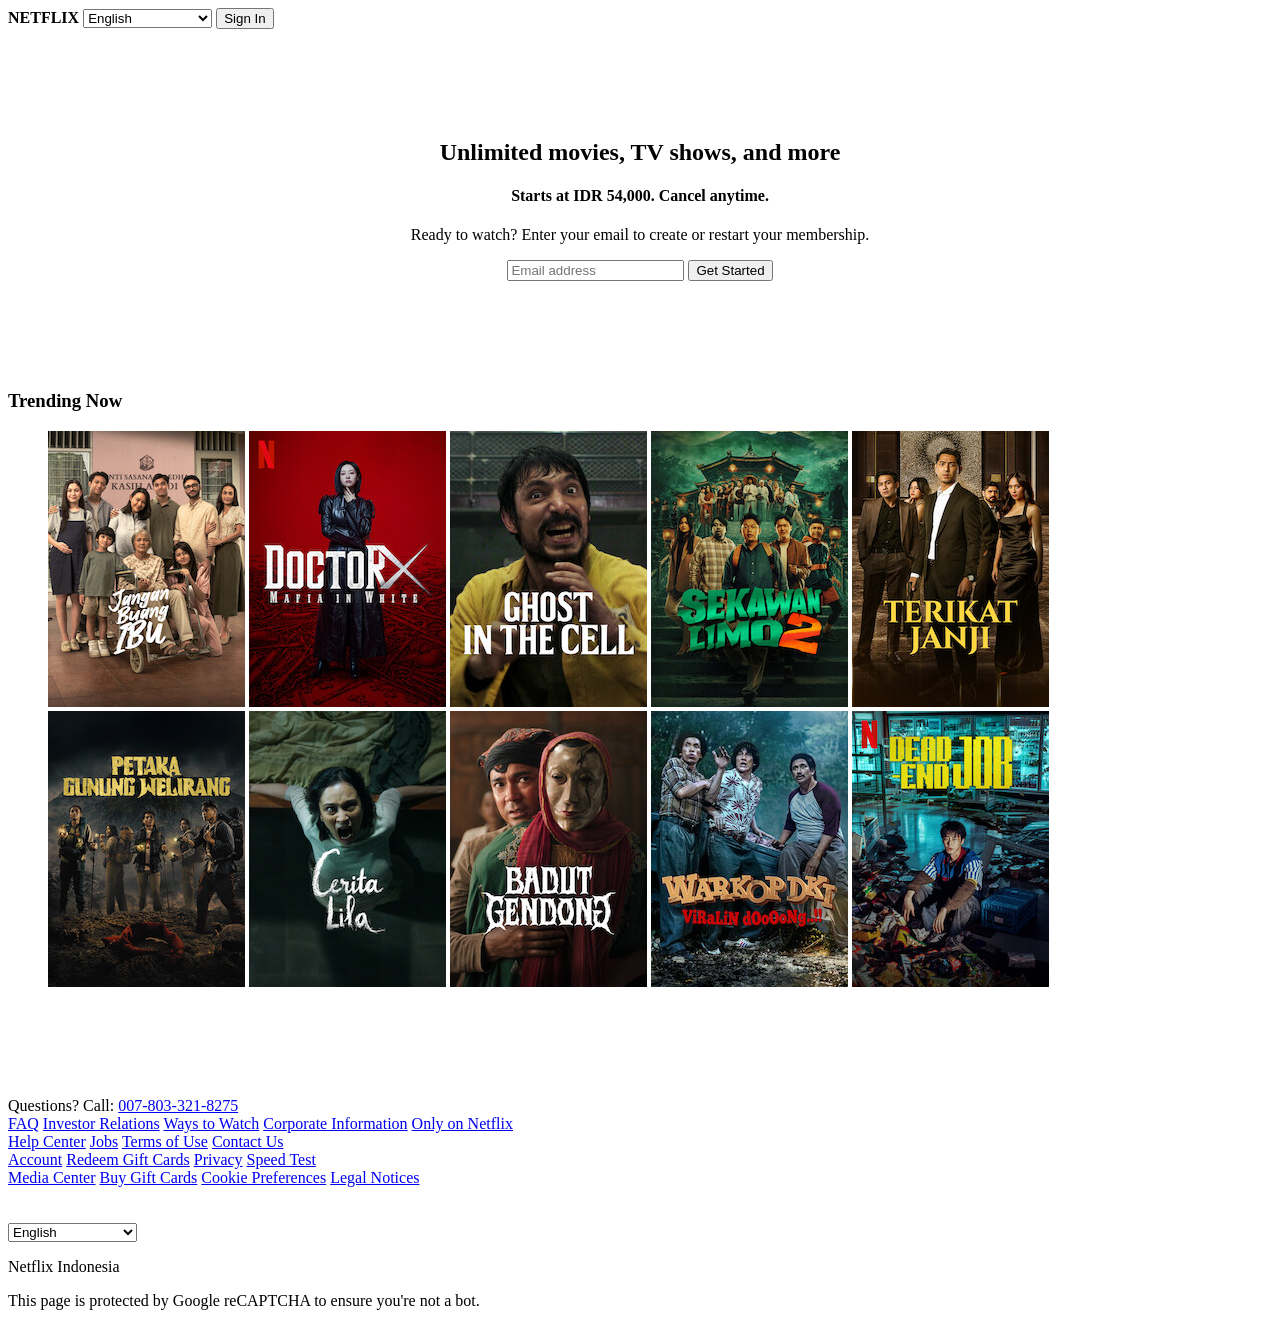
==== netflix-dupe.html @ 2a8b1a09 "practice netflix duplicate" ====
<!DOCTYPE html>
<html lang="en">

<head>
    <meta charset="UTF-8">
    <meta name="viewport" content="width=device-width, initial-scale=1.0">
    <title>Document</title>
</head>

<body>
    <header>
        <b>NETFLIX</b>
        <select>
            <option>English</option>
            <option>Bahasa Indonesia</option>
        </select>
        <button>Sign In</button>
    </header>

    <br><br><br><br><br>
    
    <section>
        <center>
            <h1>Unlimited movies, TV shows, and more</h1>
            <h4>Starts at IDR 54,000. Cancel anytime.</h4>
            <p>Ready to watch? Enter your email to create or restart your membership.</p>
            <input type="email" placeholder="Email address">
            <button>Get Started</button>
        </center>
    </section>
    
    <br><br><br><br><br>
    
    <section>
        <h3>Trending Now</h3>
        <figure>
            <a href="#"><img src="1.jpg" alt="poster"></a>
            <a href="#"><img src="2.jpg" alt="poster"></a>
            <a href="#"><img src="3.jpg" alt="poster"></a>
            <a href="#"><img src="4.jpg" alt="poster"></a>
            <a href="#"><img src="5.jpg" alt="poster"></a>
            <a href="#"><img src="6.jpg" alt="poster"></a>
            <a href="#"><img src="7.jpg" alt="poster"></a>
            <a href="#"><img src="8.jpg" alt="poster"></a>
            <a href="#"><img src="9.jpg" alt="poster"></a>
            <a href="#"><img src="10.jpg" alt="poster"></a>
        </figure>
    </section>

    <br><br><br><br><br>

    <footer>
        <span>Questions? Call: </span><a href="#">007-803-321-8275</a>
        <div>
            <nav>
                <a href="#">FAQ</a>
                <a href="#">Investor Relations</a>
                <a href="#">Ways to Watch</a>
                <a href="#">Corporate Information</a>
                <a href="#">Only on Netflix</a>
            </nav>
            <nav>
                <a href="#">Help Center</a>
                <a href="#">Jobs</a>
                <a href="#">Terms of Use</a>
                <a href="#">Contact Us</a>
            </nav>
            <nav>
                <a href="#">Account</a>
                <a href="#">Redeem Gift Cards</a>
                <a href="#">Privacy</a>
                <a href="#">Speed Test</a>
            </nav>
            <nav>
                <a href="#">Media Center</a>
                <a href="#">Buy Gift Cards</a>
                <a href="#">Cookie Preferences</a>
                <a href="#">Legal Notices</a>
            </nav>
        </div>
        <br><br>
        <select>
            <option>English</option>
            <option>Bahasa Indonesia</option>
        </select>
        <p>Netflix Indonesia</p>
        <p>This page is protected by Google reCAPTCHA to ensure you're not a bot.</p>
    </footer>
</body>

</html>
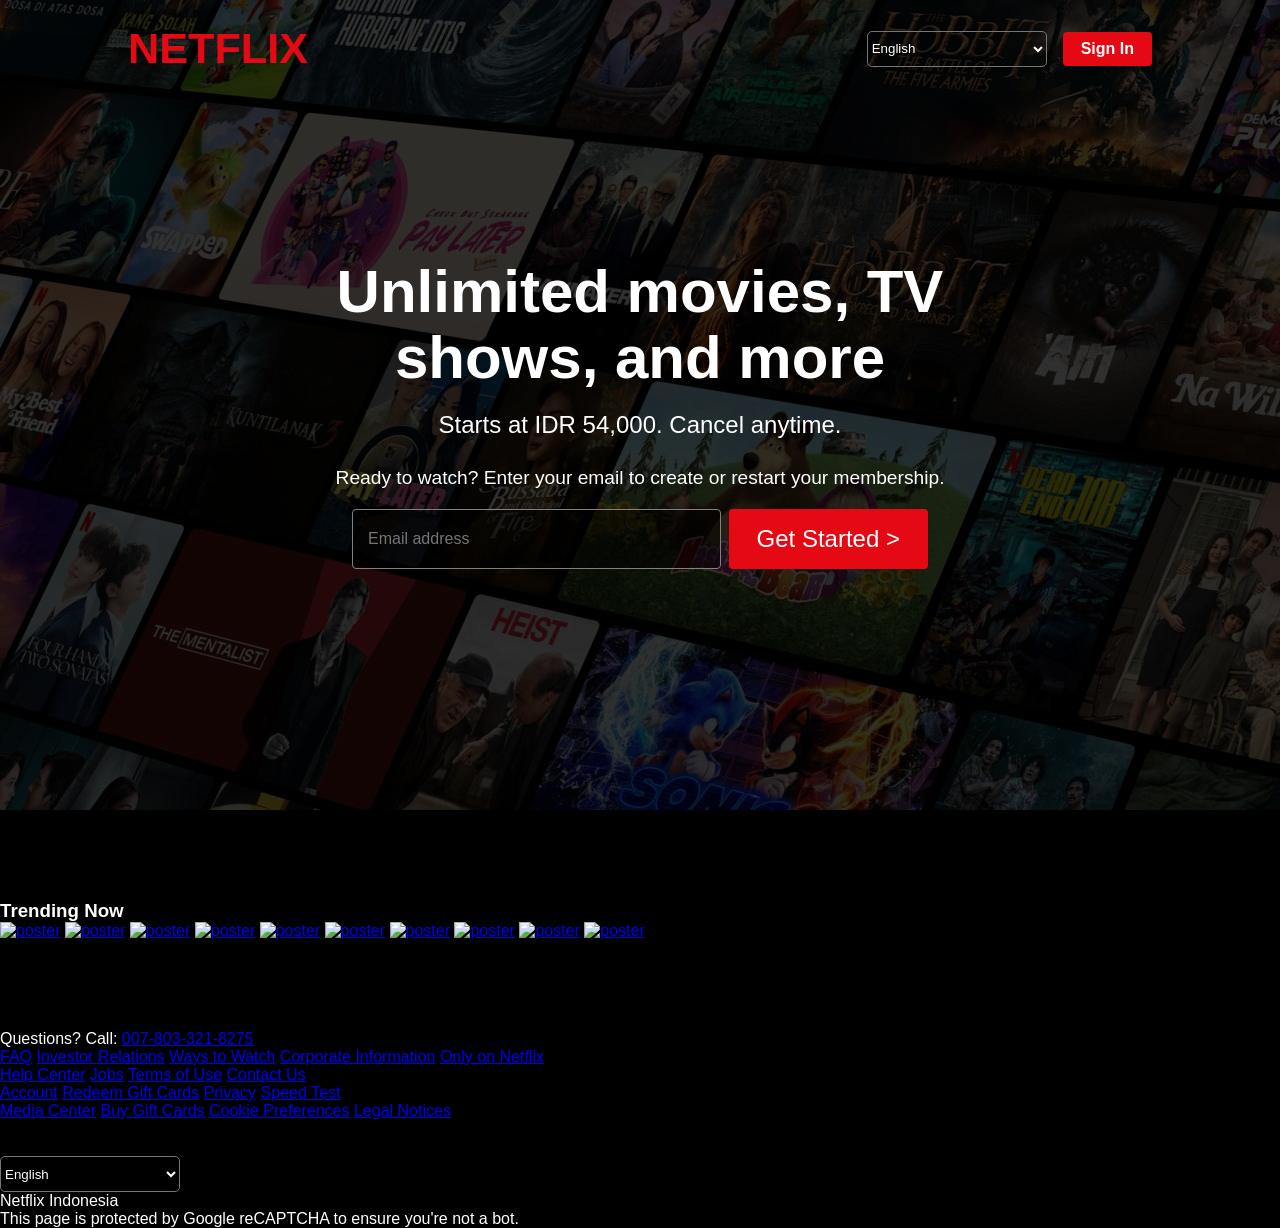
==== commit 7eb09e34: "netflix with html and css" ====
--- a/netflix-dupe.html
+++ b/netflix-dupe.html
@@ -5,29 +5,34 @@
     <meta charset="UTF-8">
     <meta name="viewport" content="width=device-width, initial-scale=1.0">
     <title>Document</title>
+    <link rel="stylesheet" href="style.css">
 </head>
 
 <body>
-    <header>
-        <b>NETFLIX</b>
-        <select>
-            <option>English</option>
-            <option>Bahasa Indonesia</option>
-        </select>
-        <button>Sign In</button>
+    <header class="hero">
+        <div class="mask">
+            <div class="navbar">
+                <a href="#" class="logo">NETFLIX</a>
+                <div class="nav-actions">
+                    <select>
+                        <option>English</option>
+                        <option>Bahasa Indonesia</option>
+                    </select>
+                    <button class="btn btn-signin">Sign In</button>
+                </div>
+            </div>
+            <main class="hero-content">
+                <h1>Unlimited movies, TV<br> shows, and more</h1>
+                <h4 class="tagline">Starts at IDR 54,000. Cancel anytime.</h4>
+                <p class="cta-text">Ready to watch? Enter your email to create or restart your membership.</p>
+    
+                <div class="signup">
+                    <input type="email" placeholder="Email address">
+                    <button class="btn btn-getstarted">Get Started ></button>
+                </div>
+            </main>
+        </div>
     </header>
-
-    <br><br><br><br><br>
-    
-    <section>
-        <center>
-            <h1>Unlimited movies, TV shows, and more</h1>
-            <h4>Starts at IDR 54,000. Cancel anytime.</h4>
-            <p>Ready to watch? Enter your email to create or restart your membership.</p>
-            <input type="email" placeholder="Email address">
-            <button>Get Started</button>
-        </center>
-    </section>
     
     <br><br><br><br><br>
     
--- a/style.css
+++ b/style.css
@@ -0,0 +1,128 @@
+* {
+    margin: 0;
+    padding: 0;
+    box-sizing: border-box;
+}
+
+body {
+  font-family: "Helvetica Neue", Helvetica, Arial, sans-serif;
+  background-color: #000;
+  color: #fff;
+}
+
+.hero {
+  background-image: url(./background-img.jpg);
+  height: 90vh;
+}
+
+.mask {
+    background-color: rgba(0, 0, 0, 0.75);
+    height: inherit;
+}
+
+.navbar {
+  display: flex;
+  align-items: center;
+  justify-content: space-between;
+  padding: 24px 10vw;
+}
+
+.logo {
+  color: #e50914;
+  font-size: 2.7rem;
+  font-weight: 900;
+  text-decoration: none;
+  text-transform: uppercase;
+}
+
+.nav-actions {
+  display: flex;
+  align-items: center;
+  gap: 16px;
+}
+
+select {
+  height: 4vh;
+  width: 180px;
+  background-color: transparent;
+  border-radius: 5px;
+  color: white;
+}
+
+.btn {
+  cursor: pointer;
+  font-family: inherit;
+  border: none;
+  border-radius: 4px;
+}
+
+.btn-signin {
+  background: #e50914;
+  color: #fff;
+  padding: 8px 18px;
+  font-size: 1rem;
+  font-weight: 600;
+}
+
+.btn-signin:hover {
+  background: #f6121d;
+}
+
+.hero-content {
+  margin-top: 18vh;
+  display: flex;
+  flex-direction: column;
+  align-items: center;
+  justify-content: center;
+  text-align: center;
+  padding: 0 20px 80px;
+}
+
+.hero-content h1 {
+  font-size: 3.75rem;
+  font-weight: 900;
+  line-height: 1.1;
+}
+
+.tagline {
+  margin-top: 20px;
+  font-size: 1.5rem;
+  font-weight: 500;
+}
+
+.cta-text {
+  margin-top: 28px;
+  font-size: 1.2rem;
+  font-weight: 400;
+}
+
+.signup {
+  margin-top: 20px;
+  display: flex;
+  gap: 8px;
+  width: 45vw;
+}
+
+input {
+  background-color: rgba(0, 0, 0, 0.5);
+  border: 1px solid gray;
+  border-radius: 4px;
+  width: 70%;
+  color: white;
+  font-size: 1rem;
+  padding: 0 15px;
+}
+
+.btn-getstarted {
+  background: #e50914;
+  color: #fff;
+  font-size: 1.5rem;
+  font-weight: 500;
+  padding: 0 28px;
+  height: 60px;
+  white-space: nowrap;
+}
+
+.btn-getstarted:hover {
+  background: #f6121d;
+}
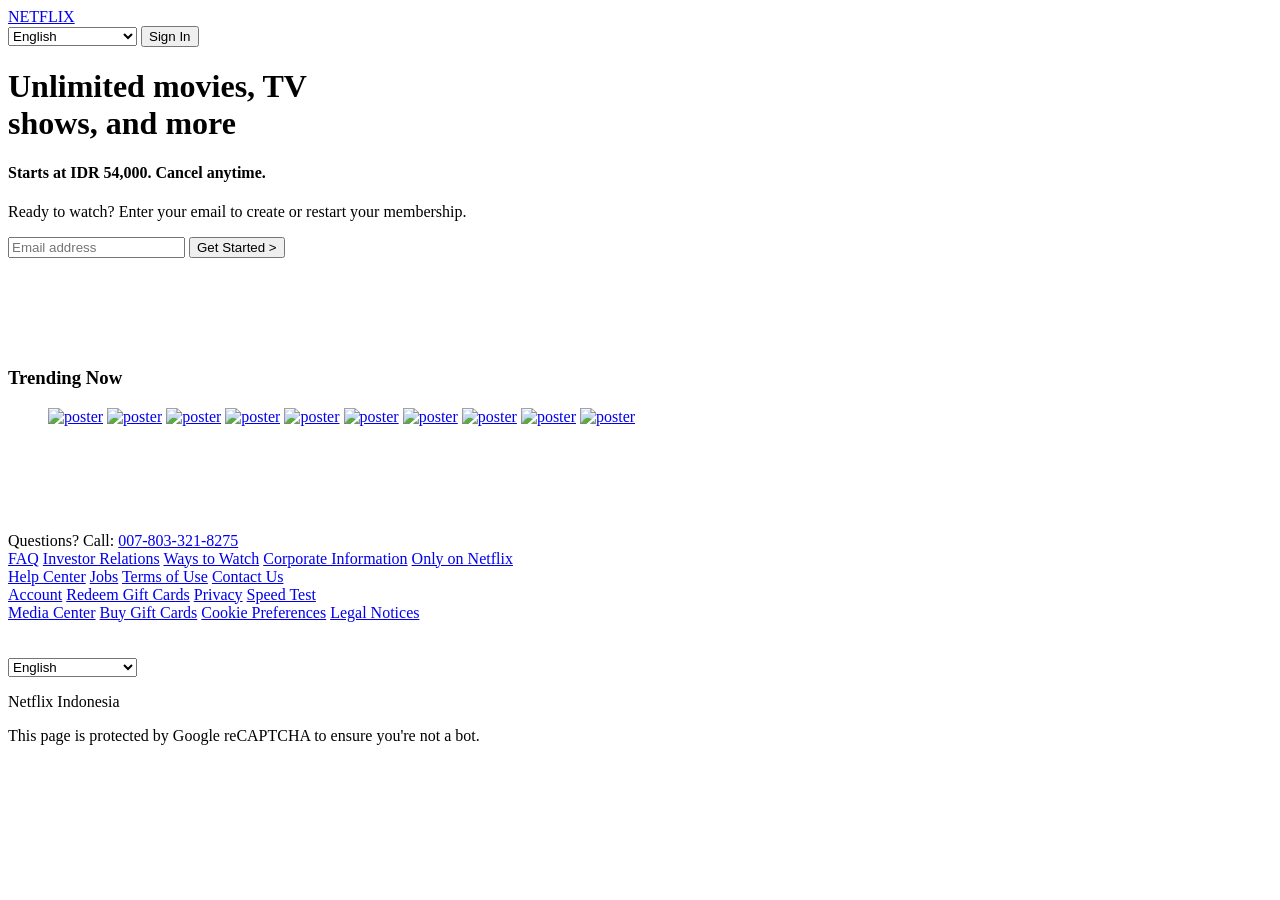
==== commit 7c75f7f8: "netflix with tailwind" ====
--- a/netflix-dupe.html
+++ b/netflix-dupe.html
@@ -5,30 +5,38 @@
     <meta charset="UTF-8">
     <meta name="viewport" content="width=device-width, initial-scale=1.0">
     <title>Document</title>
-    <link rel="stylesheet" href="style.css">
+    <script src="https://cdn.jsdelivr.net/npm/@tailwindcss/browser@4"></script>
+    <!-- <link rel="stylesheet" href="style.css"> -->
 </head>
+<style type="text/tailwindcss">
+    @import "tailwindcss";
 
-<body>
-    <header class="hero">
-        <div class="mask">
-            <div class="navbar">
-                <a href="#" class="logo">NETFLIX</a>
-                <div class="nav-actions">
-                    <select>
+    .btn {
+        @apply cursor-pointer font-[inherit] rounded-sm;
+    }
+</style>
+
+<body class="font-['Helvetica_Neue',Helvetica,Arial,sans-serif] bg-black text-white">
+    <header class="bg-[url('./background-img.jpg')] h-[90vh]">
+        <div class="bg-black/70 h-[inherit]">
+            <div class="flex items-center justify-between py-6 px-[10vw]">
+                <a href="#" class="text-[#e50914] text-[2.7rem] font-black no-underline uppercase">NETFLIX</a>
+                <div class="flex items-center gap-4">
+                    <select class="h-[4vh] w-45 bg-transparent rounded-[5px] text-white border border-gray-500 backdrop-blur-sm">
                         <option>English</option>
                         <option>Bahasa Indonesia</option>
                     </select>
-                    <button class="btn btn-signin">Sign In</button>
+                    <button class="btn bg-[#e50914] text-white py-2 px-[18px] text-base font-semibold hover:bg-[#f6121d]">Sign In</button>
                 </div>
             </div>
-            <main class="hero-content">
-                <h1>Unlimited movies, TV<br> shows, and more</h1>
-                <h4 class="tagline">Starts at IDR 54,000. Cancel anytime.</h4>
-                <p class="cta-text">Ready to watch? Enter your email to create or restart your membership.</p>
+            <main class="mt-[18vh] flex flex-col items-center justify-center text-center px-5 pb-20">
+                <h1 class="text-[3.75rem] font-semibold leading-[1.1]">Unlimited movies, TV<br> shows, and more</h1>
+                <h4 class="mt-5 text-2xl font-medium">Starts at IDR 54,000. Cancel anytime.</h4>
+                <p class="mt-[28px] text-[1.2rem] font-normal">Ready to watch? Enter your email to create or restart your membership.</p>
     
-                <div class="signup">
-                    <input type="email" placeholder="Email address">
-                    <button class="btn btn-getstarted">Get Started ></button>
+                <div class="mt-5 flex gap-2 w-[45vw]">
+                    <input class="bg-[rgba(0, 0, 0, 0.5)] border rounded-sm w-[70%] text-white text-base px-[15px] backdrop-blur-sm" type="email" placeholder="Email address">
+                    <button class="btn bg-[#e50914] text-white text-2xl font-medium px-7 h-[60px] whitespace-nowrap hover:bg-[#f6121d]">Get Started ></button>
                 </div>
             </main>
         </div>
--- a/style.css
+++ b/style.css
@@ -1,10 +1,10 @@
-* {
+/* * {
     margin: 0;
     padding: 0;
     box-sizing: border-box;
-}
+} */
 
-body {
+/* body {
   font-family: "Helvetica Neue", Helvetica, Arial, sans-serif;
   background-color: #000;
   color: #fff;
@@ -25,9 +25,9 @@
   align-items: center;
   justify-content: space-between;
   padding: 24px 10vw;
-}
+} */
 
-.logo {
+/* .logo {
   color: #e50914;
   font-size: 2.7rem;
   font-weight: 900;
@@ -39,17 +39,17 @@
   display: flex;
   align-items: center;
   gap: 16px;
-}
+} */
 
-select {
+/* select {
   height: 4vh;
   width: 180px;
   background-color: transparent;
   border-radius: 5px;
   color: white;
-}
+} */
 
-.btn {
+/* .btn {
   cursor: pointer;
   font-family: inherit;
   border: none;
@@ -66,7 +66,7 @@
 
 .btn-signin:hover {
   background: #f6121d;
-}
+} */
 
 .hero-content {
   margin-top: 18vh;
